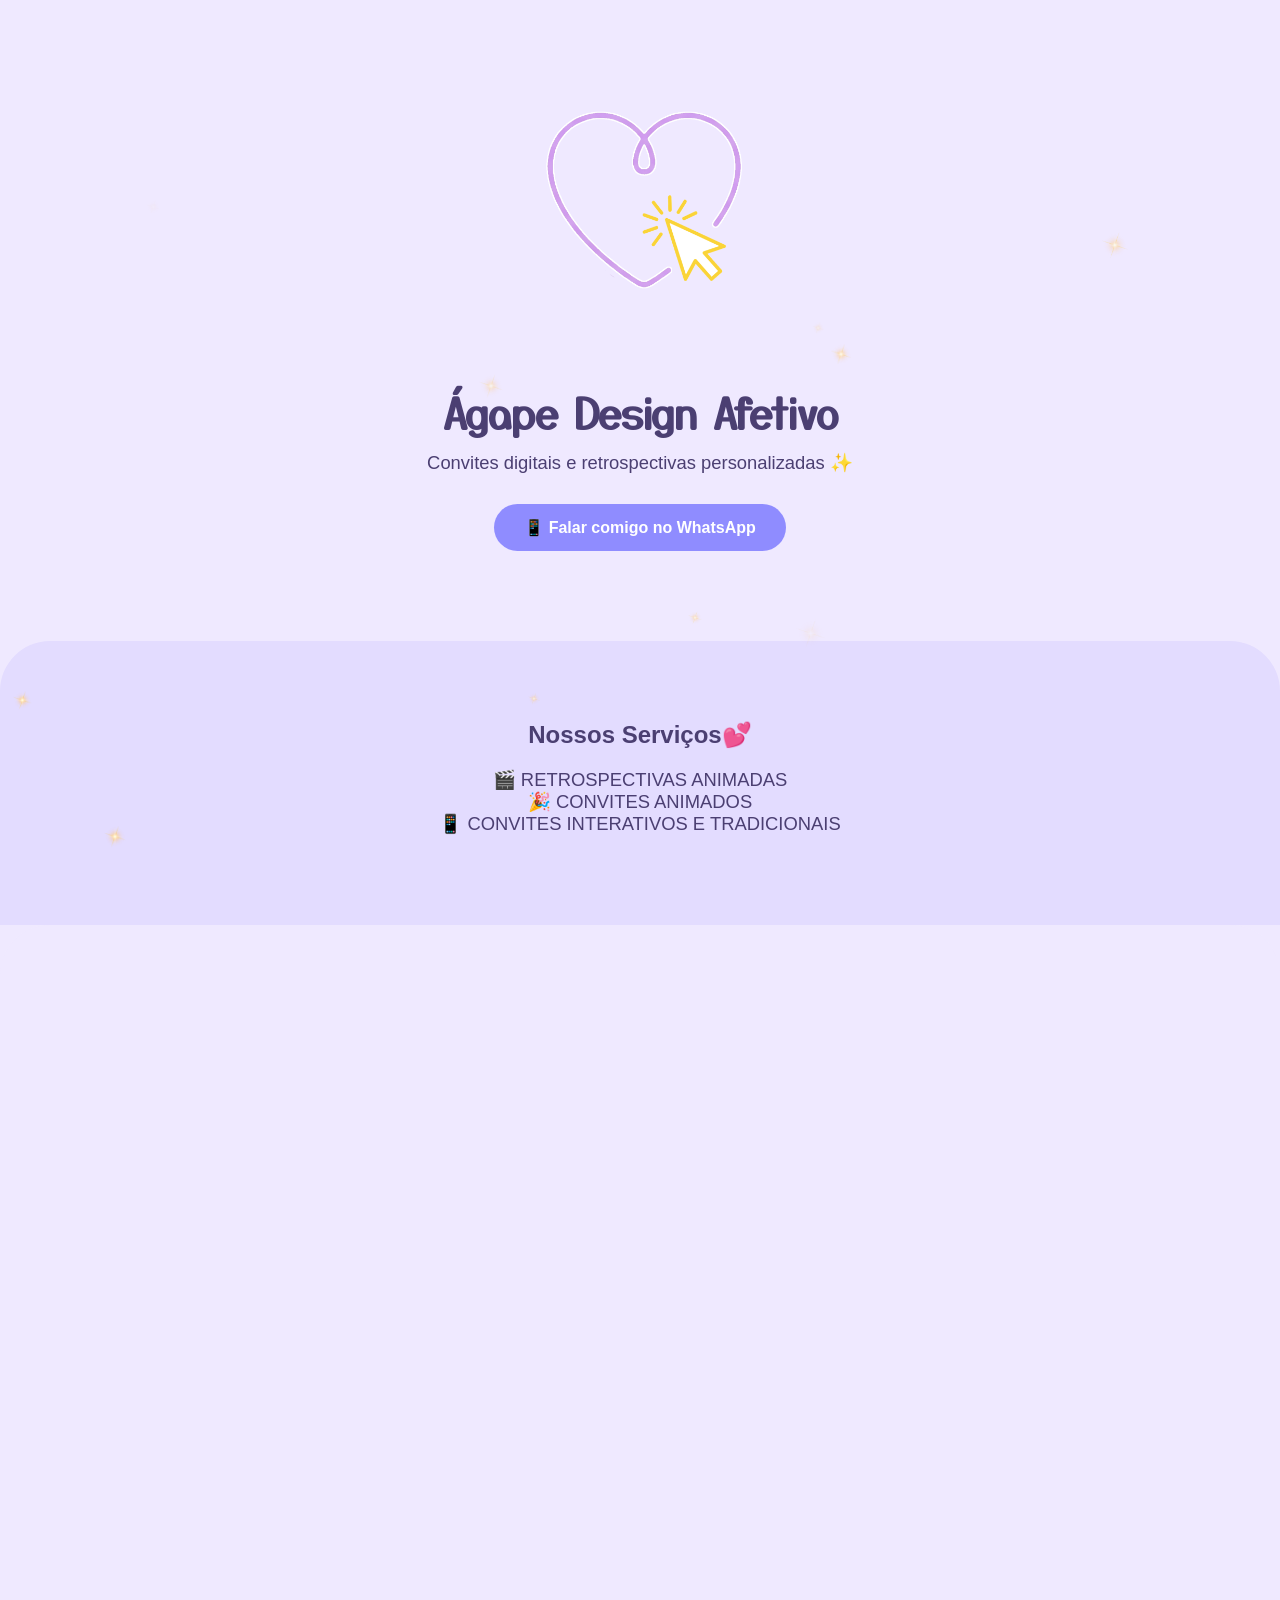
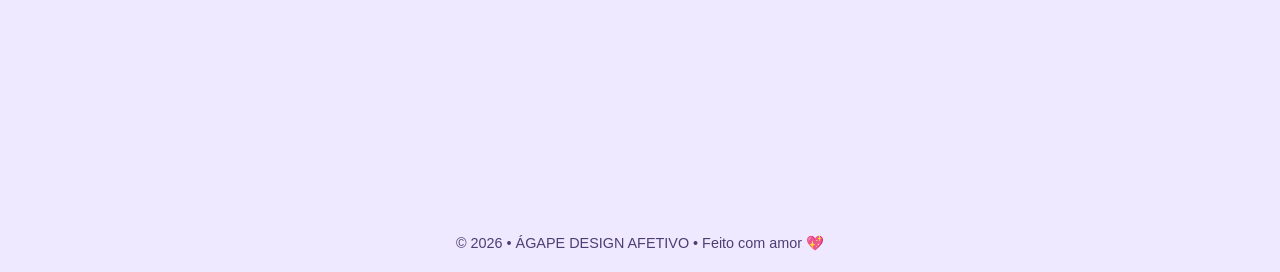
==== index.html @ a434c98c "Add files via upload" ====
<!DOCTYPE html>
<html lang="pt-BR">
<head>
  <!-- Define a codificação de caracteres -->
  <meta charset="UTF-8">

  <!-- Título que aparece na aba do navegador -->
  <title>Ágape Design Afetivo</title>

  <!-- favicon.png → AQUI VAI O ÍCONE DO SEU SITE (imagem pequena que aparece na aba) -->
  <link rel="icon" href="favicon.png" type="image/png">

  <!-- Conexão com Google Fonts -->
  <link rel="preconnect" href="https://fonts.googleapis.com">
  <link rel="preconnect" href="https://fonts.gstatic.com" crossorigin>

  <!-- Fonte personalizada usada no título -->
  <link href="https://fonts.googleapis.com/css2?family=Yusei+Magic&display=swap" rel="stylesheet">

  <!-- Responsividade para celular -->
  <meta name="viewport" content="width=device-width, initial-scale=1.0">

  <!-- Descrição que aparece no Google -->
  <meta name="description" content="Convites digitais personalizados.">

  <!-- Nome do autor do site -->
  <meta name="author" content="Ágape Design Afetivo">

  <style>
    /* ===== ESTILO GERAL DO SITE ===== */
    body {
      margin: 0;
      font-family: 'Poppins', Arial, sans-serif;
      background: #efe9ff; /* Cor de fundo principal */
      color: #4b3f72; /* Cor do texto */
      text-align: center;
    }

    /* ===== CABEÇALHO ===== */
    header {
      padding: 70px 20px 50px;
    }

    header img {
      max-width: 260px; /* TAMANHO DA SUA LOGO */
      margin-bottom: 20px;
    }

    h1 {
      font-size: 2.6rem;
      margin-bottom: 10px;
      font-family: 'Yusei Magic', sans-serif; /* Fonte personalizada */
    }

    p {
      font-size: 1.15rem;
      max-width: 600px;
      margin: 0 auto 30px;
    }

    /* ===== BOTÃO WHATSAPP ===== */
    .btn {
      display: inline-block;
      padding: 14px 30px;
      background: linear-gradient(135deg, #8f8cff, #8f8cff);
      color: #fff;
      text-decoration: none;
      border-radius: 40px;
      font-weight: bold;
      transition: 0.3s;
    }

    .btn:hover {
      transform: scale(1.05); /* Efeito ao passar o mouse */
      box-shadow: 0 10px 25px rgba(0,0,0,0.15);
    }

    /* ===== SEÇÃO DE SERVIÇOS ===== */
    section {
      background: #e3dcff;
      padding: 60px 20px;
      border-radius: 50px 50px 0 0;
      margin-top: 40px;
    }

    footer {
      background: #efe9ff;
      padding: 20px;
      font-size: 0.9rem;
    }

    /* ===== GALERIA COM EFEITO FADE ===== */
    .fade-galeria {
      background: #efe9ff;
      justify-content: center;
      align-items: center;
      flex-direction: column;
      padding: 80px 20px;
      margin-top: 0px;
    }

    /* TAMANHO DOS CONVITES QUE ESTÃO NA GALERIA */
    .galeria-container {
      position: relative;
      width: 100%;
      max-width: 400px;
      height: 650px; /* ALTURA DA IMAGEM */
      margin: 40px auto;
      display: flex;
      justify-content: center;
      align-items: center;
    }

    .galeria-container img {
      position: absolute;
      width: 90%;
      height: 650px;
      object-fit: cover;
      border-radius: 20px;
      opacity: 0;
      animation: fadeLoop 20s infinite; /* Animação automática */
    }

    /* Tempo de cada imagem */
    .galeria-container img:nth-child(1) { animation-delay: 0s; }
    .galeria-container img:nth-child(2) { animation-delay: 5s; }
    .galeria-container img:nth-child(3) { animation-delay: 10s; }
    .galeria-container img:nth-child(4) { animation-delay: 15s; }

    /* Animação de fade */
    @keyframes fadeLoop {
      0% { opacity: 0; }
      5% { opacity: 1; }
      25% { opacity: 1; }
      30% { opacity: 0; }
      100% { opacity: 0; }
    }

    /* ===== BRILHOS FLUTUANTES ===== */
    #brilhosCanvas {
      position: fixed;
      inset: 0;
      width: 100vw;
      height: 100vh;
      pointer-events: none; /* Não interfere nos cliques */
      z-index: 10;
    }
  </style>
</head>

<body>

<!-- Canvas onde os brilhos são desenhados -->
<canvas id="brilhosCanvas"></canvas>

<!-- brilho.png → AQUI VAI A IMAGEM DO BRILHO (estrelinha transparente em PNG) -->
<img id="brilhoImg" src="brilho.png" style="display:none;">

<header>
  <!-- logo.png → AQUI VAI SUA LOGO -->
  <img src="logo.png" alt="SUA LOGO AQUI">

  <h1>Ágape Design Afetivo</h1>

  <p>
    Convites digitais e retrospectivas personalizadas ✨
  </p>

  <!-- LINK DO SEU WHATSAPP (troque o número se quiser) -->
  <a class="btn" href="https://wa.me/5548996612459" target="_blank">
    📱 Falar comigo no WhatsApp
  </a>
</header>

<section>
  <h2>Nossos Serviços💕</h2>

  <p>
    🎬 RETROSPECTIVAS ANIMADAS<br>
    🎉 CONVITES ANIMADOS<br>
    📱 CONVITES INTERATIVOS E TRADICIONAIS
  </p>
</section>

<section class="fade-galeria">

  <div class="galeria-container">
      <!-- foto1.jpg → COLOQUE A FOTO DO SEU PRIMEIRO CONVITE -->
      <img src="foto1.jpg" alt="Convite 1">

      <!-- foto2.jpg → SEGUNDO CONVITE -->
      <img src="foto2.jpg" alt="Convite 2">

      <!-- foto3.jpg → TERCEIRO CONVITE -->
      <img src="foto3.jpg" alt="Convite 3">

      <!-- foto4.jpg → QUARTO CONVITE -->
      <img src="foto4.jpg" alt="Convite 4">
  </div>
</section>

<script>

// ===== SISTEMA DE BRILHOS ANIMADOS =====

const canvas = document.getElementById('brilhosCanvas');
const ctx = canvas.getContext('2d');
const brilhoImg = document.getElementById('brilhoImg');

// Define tamanho do canvas igual à tela
canvas.width = window.innerWidth;
canvas.height = window.innerHeight;

let brilhos = [];
const MAX_BRILHOS = 12; // Quantidade máxima de brilhos

// Cria um novo brilho
function criarBrilho() {
  brilhos.push({
    x: Math.random() * 100,
    y: Math.random() * 100,
    size: Math.random() * 25 + 15,
    opacity: Math.random() * 0.6 + 0.4,
    dx: (Math.random() - 0.5) * 0.2,
    dy: (Math.random() - 0.5) * 0.2,
    dOpacity: (Math.random() - 0.5) * 0.015
  });

  if (brilhos.length > MAX_BRILHOS) brilhos.shift();
}

// Função que anima os brilhos
function animarBrilhos() {
  ctx.clearRect(0, 0, canvas.width, canvas.height);

  brilhos.forEach(b => {
    b.x += b.dx;
    b.y += b.dy;
    b.opacity += b.dOpacity;

    const x = (b.x / 100) * canvas.width;
    const y = (b.y / 100) * canvas.height;

    ctx.save();
    ctx.globalAlpha = b.opacity;
    ctx.drawImage(brilhoImg, x - b.size/2, y - b.size/2, b.size, b.size);
    ctx.restore();
  });

  requestAnimationFrame(animarBrilhos);
}

// Inicia os brilhos
for (let i = 0; i < MAX_BRILHOS; i++) criarBrilho();
brilhoImg.onload = animarBrilhos;


// 1. Bloquear o botão direito do mouse
  document.addEventListener('contextmenu', event => event.preventDefault());

  // 2. Bloquear atalhos de teclado (Ctrl+U, Ctrl+S, F12, etc.)
  document.addEventListener('keydown', function (event) {
    // Tecla 'u' (code 85) + CTRL
    if (event.ctrlKey && event.keyCode === 85) {
      event.preventDefault();
    }
    // Tecla 's' (code 83) + CTRL (evita salvar a página)
    if (event.ctrlKey && event.keyCode === 83) {
      event.preventDefault();
    }
    // Tecla F12 (code 123)
    if (event.keyCode === 123) {
      event.preventDefault();
    }
  });

  
</script>

<footer>
  © 2026 • ÁGAPE DESIGN AFETIVO • Feito com amor 💖
</footer>

  
</body>
</html>
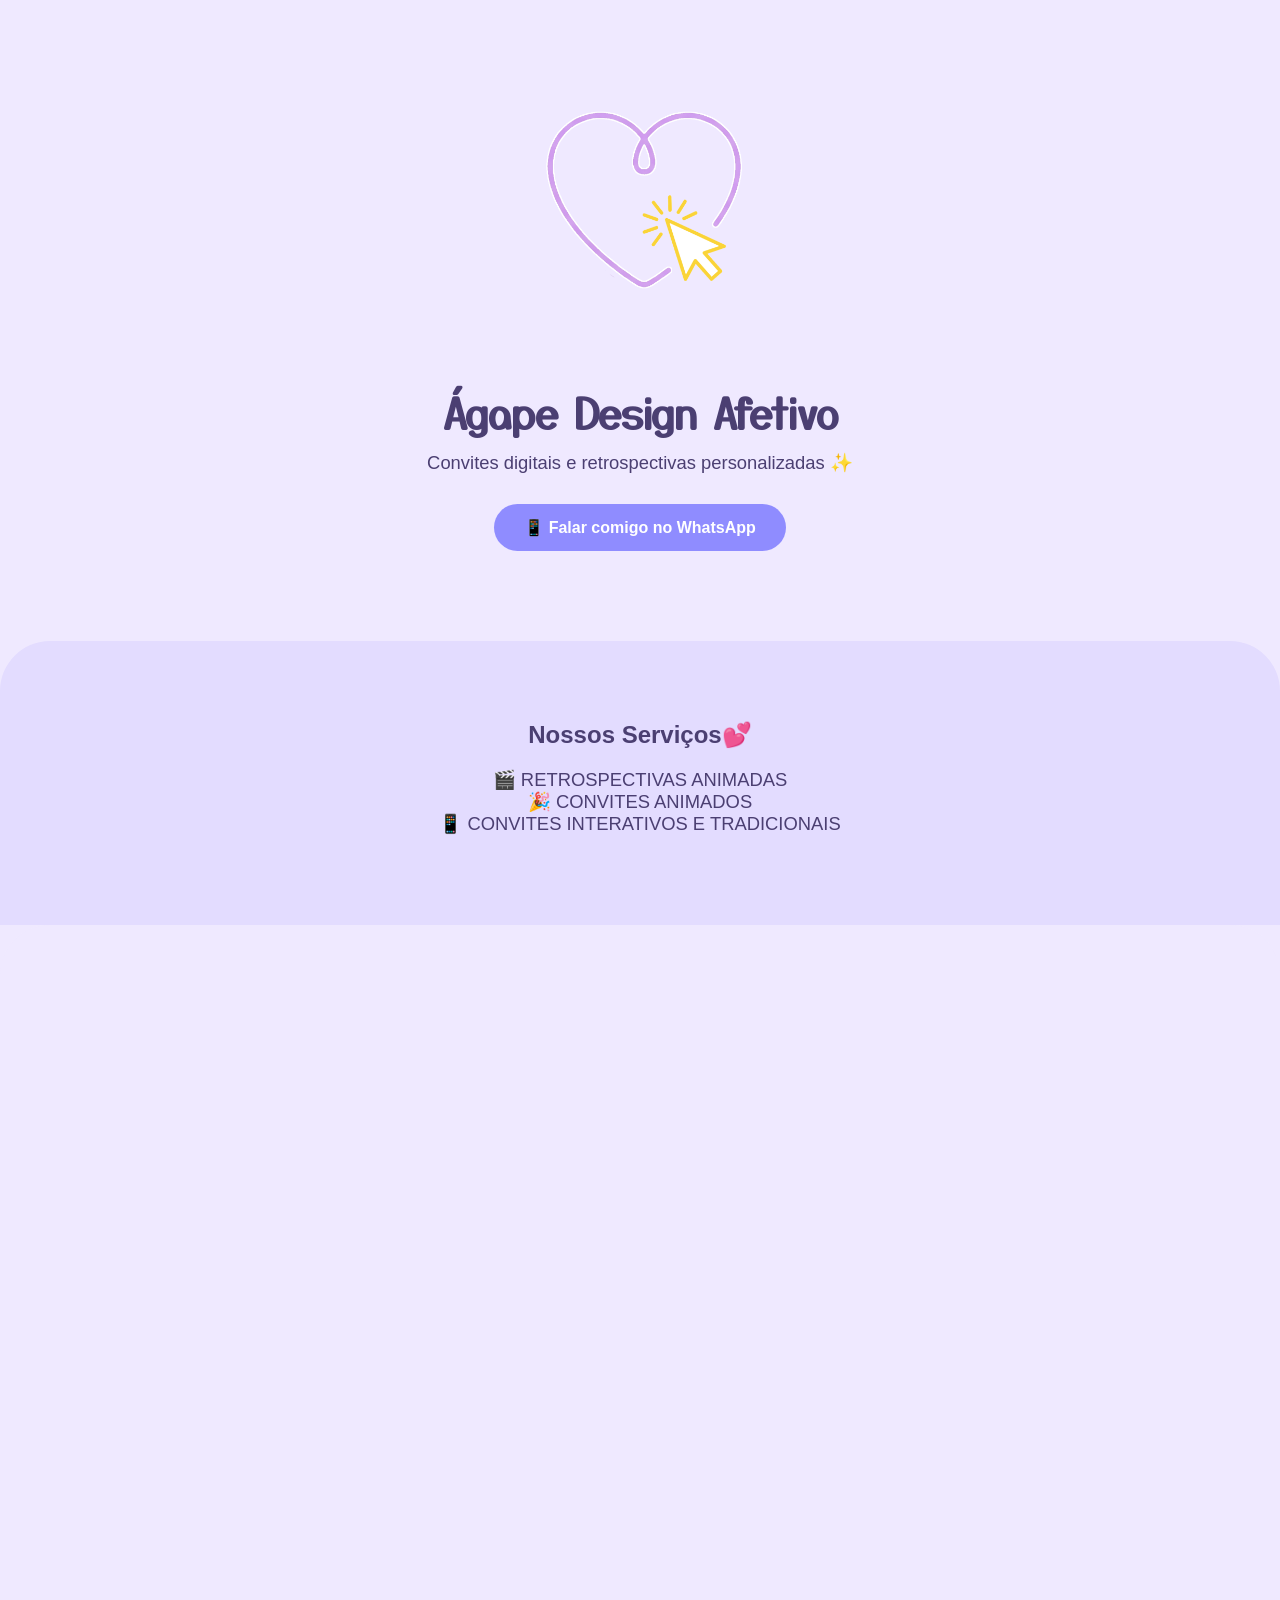
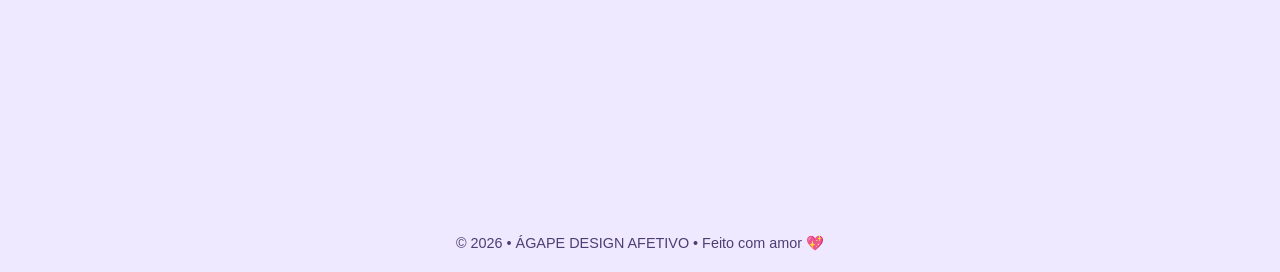
==== commit 664afc4a: "Update index.html" ====
--- a/index.html
+++ b/index.html
@@ -1,207 +1,4 @@
-<!DOCTYPE html>
-<html lang="pt-BR">
-<head>
-  <!-- Define a codificação de caracteres -->
-  <meta charset="UTF-8">
-
-  <!-- Título que aparece na aba do navegador -->
-  <title>Ágape Design Afetivo</title>
-
-  <!-- favicon.png → AQUI VAI O ÍCONE DO SEU SITE (imagem pequena que aparece na aba) -->
-  <link rel="icon" href="favicon.png" type="image/png">
-
-  <!-- Conexão com Google Fonts -->
-  <link rel="preconnect" href="https://fonts.googleapis.com">
-  <link rel="preconnect" href="https://fonts.gstatic.com" crossorigin>
-
-  <!-- Fonte personalizada usada no título -->
-  <link href="https://fonts.googleapis.com/css2?family=Yusei+Magic&display=swap" rel="stylesheet">
-
-  <!-- Responsividade para celular -->
-  <meta name="viewport" content="width=device-width, initial-scale=1.0">
-
-  <!-- Descrição que aparece no Google -->
-  <meta name="description" content="Convites digitais personalizados.">
-
-  <!-- Nome do autor do site -->
-  <meta name="author" content="Ágape Design Afetivo">
-
-  <style>
-    /* ===== ESTILO GERAL DO SITE ===== */
-    body {
-      margin: 0;
-      font-family: 'Poppins', Arial, sans-serif;
-      background: #efe9ff; /* Cor de fundo principal */
-      color: #4b3f72; /* Cor do texto */
-      text-align: center;
-    }
-
-    /* ===== CABEÇALHO ===== */
-    header {
-      padding: 70px 20px 50px;
-    }
-
-    header img {
-      max-width: 260px; /* TAMANHO DA SUA LOGO */
-      margin-bottom: 20px;
-    }
-
-    h1 {
-      font-size: 2.6rem;
-      margin-bottom: 10px;
-      font-family: 'Yusei Magic', sans-serif; /* Fonte personalizada */
-    }
-
-    p {
-      font-size: 1.15rem;
-      max-width: 600px;
-      margin: 0 auto 30px;
-    }
-
-    /* ===== BOTÃO WHATSAPP ===== */
-    .btn {
-      display: inline-block;
-      padding: 14px 30px;
-      background: linear-gradient(135deg, #8f8cff, #8f8cff);
-      color: #fff;
-      text-decoration: none;
-      border-radius: 40px;
-      font-weight: bold;
-      transition: 0.3s;
-    }
-
-    .btn:hover {
-      transform: scale(1.05); /* Efeito ao passar o mouse */
-      box-shadow: 0 10px 25px rgba(0,0,0,0.15);
-    }
-
-    /* ===== SEÇÃO DE SERVIÇOS ===== */
-    section {
-      background: #e3dcff;
-      padding: 60px 20px;
-      border-radius: 50px 50px 0 0;
-      margin-top: 40px;
-    }
-
-    footer {
-      background: #efe9ff;
-      padding: 20px;
-      font-size: 0.9rem;
-    }
-
-    /* ===== GALERIA COM EFEITO FADE ===== */
-    .fade-galeria {
-      background: #efe9ff;
-      justify-content: center;
-      align-items: center;
-      flex-direction: column;
-      padding: 80px 20px;
-      margin-top: 0px;
-    }
-
-    /* TAMANHO DOS CONVITES QUE ESTÃO NA GALERIA */
-    .galeria-container {
-      position: relative;
-      width: 100%;
-      max-width: 400px;
-      height: 650px; /* ALTURA DA IMAGEM */
-      margin: 40px auto;
-      display: flex;
-      justify-content: center;
-      align-items: center;
-    }
-
-    .galeria-container img {
-      position: absolute;
-      width: 90%;
-      height: 650px;
-      object-fit: cover;
-      border-radius: 20px;
-      opacity: 0;
-      animation: fadeLoop 20s infinite; /* Animação automática */
-    }
-
-    /* Tempo de cada imagem */
-    .galeria-container img:nth-child(1) { animation-delay: 0s; }
-    .galeria-container img:nth-child(2) { animation-delay: 5s; }
-    .galeria-container img:nth-child(3) { animation-delay: 10s; }
-    .galeria-container img:nth-child(4) { animation-delay: 15s; }
-
-    /* Animação de fade */
-    @keyframes fadeLoop {
-      0% { opacity: 0; }
-      5% { opacity: 1; }
-      25% { opacity: 1; }
-      30% { opacity: 0; }
-      100% { opacity: 0; }
-    }
-
-    /* ===== BRILHOS FLUTUANTES ===== */
-    #brilhosCanvas {
-      position: fixed;
-      inset: 0;
-      width: 100vw;
-      height: 100vh;
-      pointer-events: none; /* Não interfere nos cliques */
-      z-index: 10;
-    }
-  </style>
-</head>
-
-<body>
-
-<!-- Canvas onde os brilhos são desenhados -->
-<canvas id="brilhosCanvas"></canvas>
-
-<!-- brilho.png → AQUI VAI A IMAGEM DO BRILHO (estrelinha transparente em PNG) -->
-<img id="brilhoImg" src="brilho.png" style="display:none;">
-
-<header>
-  <!-- logo.png → AQUI VAI SUA LOGO -->
-  <img src="logo.png" alt="SUA LOGO AQUI">
-
-  <h1>Ágape Design Afetivo</h1>
-
-  <p>
-    Convites digitais e retrospectivas personalizadas ✨
-  </p>
-
-  <!-- LINK DO SEU WHATSAPP (troque o número se quiser) -->
-  <a class="btn" href="https://wa.me/5548996612459" target="_blank">
-    📱 Falar comigo no WhatsApp
-  </a>
-</header>
-
-<section>
-  <h2>Nossos Serviços💕</h2>
-
-  <p>
-    🎬 RETROSPECTIVAS ANIMADAS<br>
-    🎉 CONVITES ANIMADOS<br>
-    📱 CONVITES INTERATIVOS E TRADICIONAIS
-  </p>
-</section>
-
-<section class="fade-galeria">
-
-  <div class="galeria-container">
-      <!-- foto1.jpg → COLOQUE A FOTO DO SEU PRIMEIRO CONVITE -->
-      <img src="foto1.jpg" alt="Convite 1">
-
-      <!-- foto2.jpg → SEGUNDO CONVITE -->
-      <img src="foto2.jpg" alt="Convite 2">
-
-      <!-- foto3.jpg → TERCEIRO CONVITE -->
-      <img src="foto3.jpg" alt="Convite 3">
-
-      <!-- foto4.jpg → QUARTO CONVITE -->
-      <img src="foto4.jpg" alt="Convite 4">
-  </div>
-</section>
-
-<script>
-
-// ===== SISTEMA DE BRILHOS ANIMADOS =====
+<!DOCTYPE html><html lang="pt-BR"><head><!-- Define a codificação de caracteres --><meta charset="UTF-8"><!-- Título que aparece na aba do navegador --><title>Ágape Design Afetivo</title><!-- favicon.png → AQUI VAI O ÍCONE DO SEU SITE (imagem pequena que aparece na aba) --><link rel="icon" href="favicon.png" type="image/png"><!-- Conexão com Google Fonts --><link rel="preconnect" href="https://fonts.googleapis.com"><link rel="preconnect" href="https://fonts.gstatic.com" crossorigin><!-- Fonte personalizada usada no título --><link href="https://fonts.googleapis.com/css2?family=Yusei+Magic&display=swap" rel="stylesheet"><!-- Responsividade para celular --><meta name="viewport" content="width=device-width,initial-scale=1"><!-- Descrição que aparece no Google --><meta name="description" content="Convites digitais personalizados."><!-- Nome do autor do site --><meta name="author" content="Ágape Design Afetivo"><style>body{margin:0;font-family:Poppins,Arial,sans-serif;background:#efe9ff;color:#4b3f72;text-align:center}header{padding:70px 20px 50px}header img{max-width:260px;margin-bottom:20px}h1{font-size:2.6rem;margin-bottom:10px;font-family:'Yusei Magic',sans-serif}p{font-size:1.15rem;max-width:600px;margin:0 auto 30px}.btn{display:inline-block;padding:14px 30px;background:linear-gradient(135deg,#8f8cff,#8f8cff);color:#fff;text-decoration:none;border-radius:40px;font-weight:700;transition:.3s}.btn:hover{transform:scale(1.05);box-shadow:0 10px 25px rgba(0,0,0,.15)}section{background:#e3dcff;padding:60px 20px;border-radius:50px 50px 0 0;margin-top:40px}footer{background:#efe9ff;padding:20px;font-size:.9rem}.fade-galeria{background:#efe9ff;justify-content:center;align-items:center;flex-direction:column;padding:80px 20px;margin-top:0}.galeria-container{position:relative;width:100%;max-width:400px;height:650px;margin:40px auto;display:flex;justify-content:center;align-items:center}.galeria-container img{position:absolute;width:90%;height:650px;object-fit:cover;border-radius:20px;opacity:0;animation:fadeLoop 20s infinite}.galeria-container img:nth-child(1){animation-delay:0s}.galeria-container img:nth-child(2){animation-delay:5s}.galeria-container img:nth-child(3){animation-delay:10s}.galeria-container img:nth-child(4){animation-delay:15s}@keyframes fadeLoop{0%{opacity:0}5%{opacity:1}25%{opacity:1}30%{opacity:0}100%{opacity:0}}#brilhosCanvas{position:fixed;inset:0;width:100vw;height:100vh;pointer-events:none;z-index:10}</style></head><body><!-- Canvas onde os brilhos são desenhados --><canvas id="brilhosCanvas"></canvas><!-- brilho.png → AQUI VAI A IMAGEM DO BRILHO (estrelinha transparente em PNG) --> <img id="brilhoImg" src="brilho.png" style="display:none"><header><!-- logo.png → AQUI VAI SUA LOGO --> <img src="logo.png" alt="SUA LOGO AQUI"><h1>Ágape Design Afetivo</h1><p>Convites digitais e retrospectivas personalizadas ✨</p><!-- LINK DO SEU WHATSAPP (troque o número se quiser) --> <a class="btn" href="https://wa.me/5548996612459" target="_blank">📱 Falar comigo no WhatsApp</a></header><section><h2>Nossos Serviços💕</h2><p>🎬 RETROSPECTIVAS ANIMADAS<br>🎉 CONVITES ANIMADOS<br>📱 CONVITES INTERATIVOS E TRADICIONAIS</p></section><section class="fade-galeria"><div class="galeria-container"><!-- foto1.jpg → COLOQUE A FOTO DO SEU PRIMEIRO CONVITE --> <img src="foto1.jpg" alt="Convite 1"><!-- foto2.jpg → SEGUNDO CONVITE --> <img src="foto2.jpg" alt="Convite 2"><!-- foto3.jpg → TERCEIRO CONVITE --> <img src="foto3.jpg" alt="Convite 3"><!-- foto4.jpg → QUARTO CONVITE --> <img src="foto4.jpg" alt="Convite 4"></div></section><script>// ===== SISTEMA DE BRILHOS ANIMADOS =====
 
 const canvas = document.getElementById('brilhosCanvas');
 const ctx = canvas.getContext('2d');
@@ -254,33 +51,7 @@
 for (let i = 0; i < MAX_BRILHOS; i++) criarBrilho();
 brilhoImg.onload = animarBrilhos;
 
-
-// 1. Bloquear o botão direito do mouse
-  document.addEventListener('contextmenu', event => event.preventDefault());
-
-  // 2. Bloquear atalhos de teclado (Ctrl+U, Ctrl+S, F12, etc.)
-  document.addEventListener('keydown', function (event) {
-    // Tecla 'u' (code 85) + CTRL
-    if (event.ctrlKey && event.keyCode === 85) {
-      event.preventDefault();
-    }
-    // Tecla 's' (code 83) + CTRL (evita salvar a página)
-    if (event.ctrlKey && event.keyCode === 83) {
-      event.preventDefault();
-    }
-    // Tecla F12 (code 123)
-    if (event.keyCode === 123) {
-      event.preventDefault();
-    }
-  });
+document.addEventListener("contextmenu",e=>e.preventDefault());document.addEventListener("keydown",e=>{if(e.ctrlKey&&85===e.keyCode||e.ctrlKey&&83===e.keyCode||123===e.keyCode)e.preventDefault()});
 
   
-</script>
-
-<footer>
-  © 2026 • ÁGAPE DESIGN AFETIVO • Feito com amor 💖
-</footer>
-
-  
-</body>
-</html>
+  });</script><footer>© 2026 • ÁGAPE DESIGN AFETIVO • Feito com amor 💖</footer></body></html>
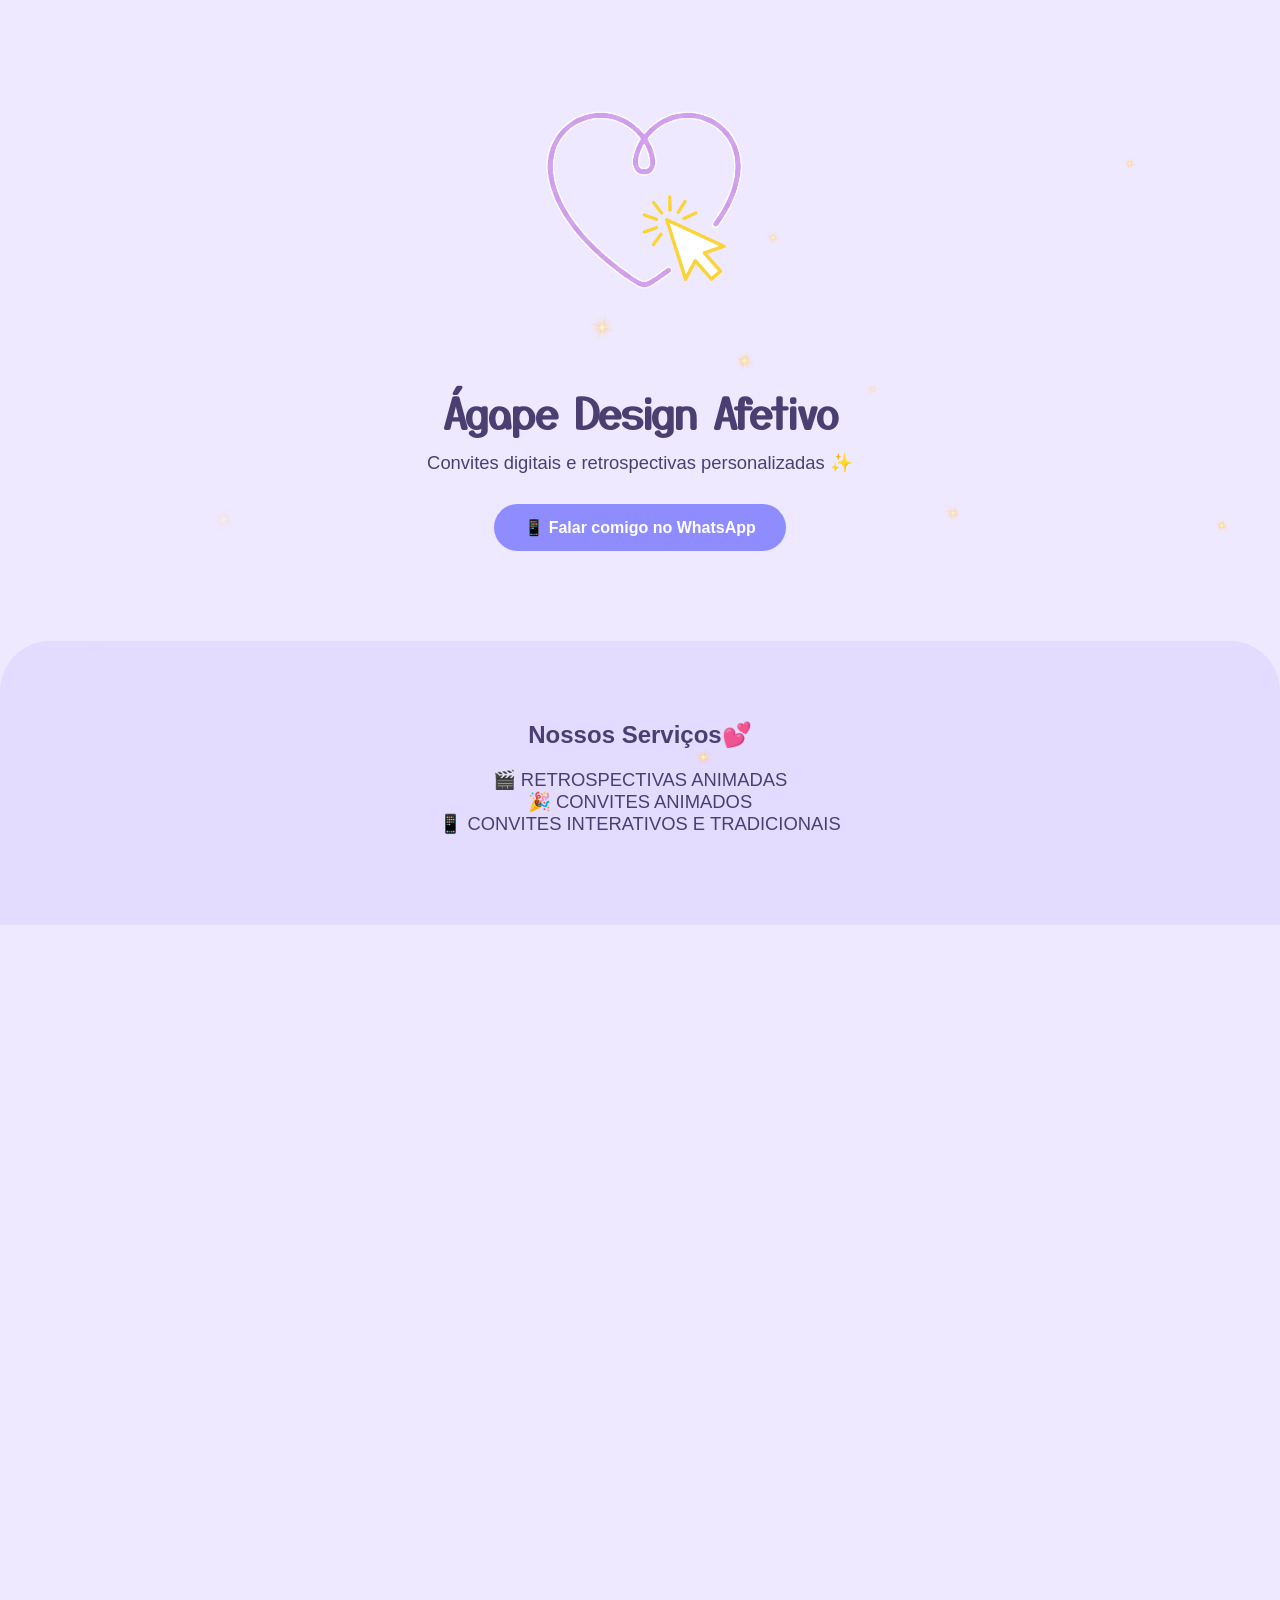
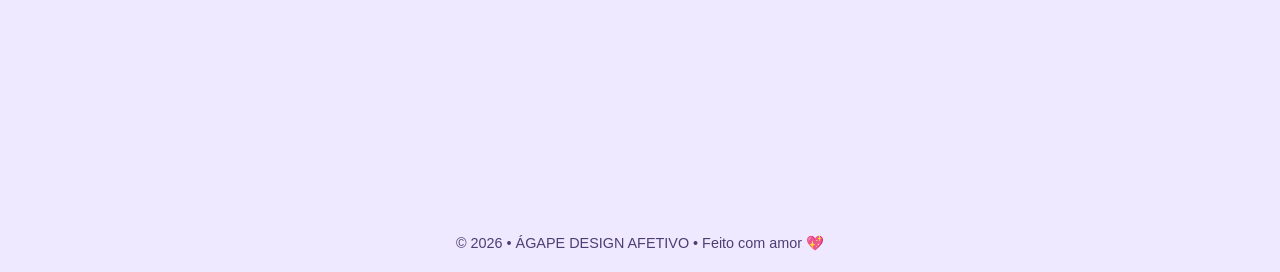
==== commit d7acabcc: "Update and rename index.min.html to index.html" ====
--- a/index.html
+++ b/index.html
@@ -51,7 +51,22 @@
 for (let i = 0; i < MAX_BRILHOS; i++) criarBrilho();
 brilhoImg.onload = animarBrilhos;
 
-document.addEventListener("contextmenu",e=>e.preventDefault());document.addEventListener("keydown",e=>{if(e.ctrlKey&&85===e.keyCode||e.ctrlKey&&83===e.keyCode||123===e.keyCode)e.preventDefault()});
 
-  
+// 1. Bloquear o botão direito do mouse
+  document.addEventListener('contextmenu', event => event.preventDefault());
+
+  // 2. Bloquear atalhos de teclado (Ctrl+U, Ctrl+S, F12, etc.)
+  document.addEventListener('keydown', function (event) {
+    // Tecla 'u' (code 85) + CTRL
+    if (event.ctrlKey && event.keyCode === 85) {
+      event.preventDefault();
+    }
+    // Tecla 's' (code 83) + CTRL (evita salvar a página)
+    if (event.ctrlKey && event.keyCode === 83) {
+      event.preventDefault();
+    }
+    // Tecla F12 (code 123)
+    if (event.keyCode === 123) {
+      event.preventDefault();
+    }
   });</script><footer>© 2026 • ÁGAPE DESIGN AFETIVO • Feito com amor 💖</footer></body></html>
